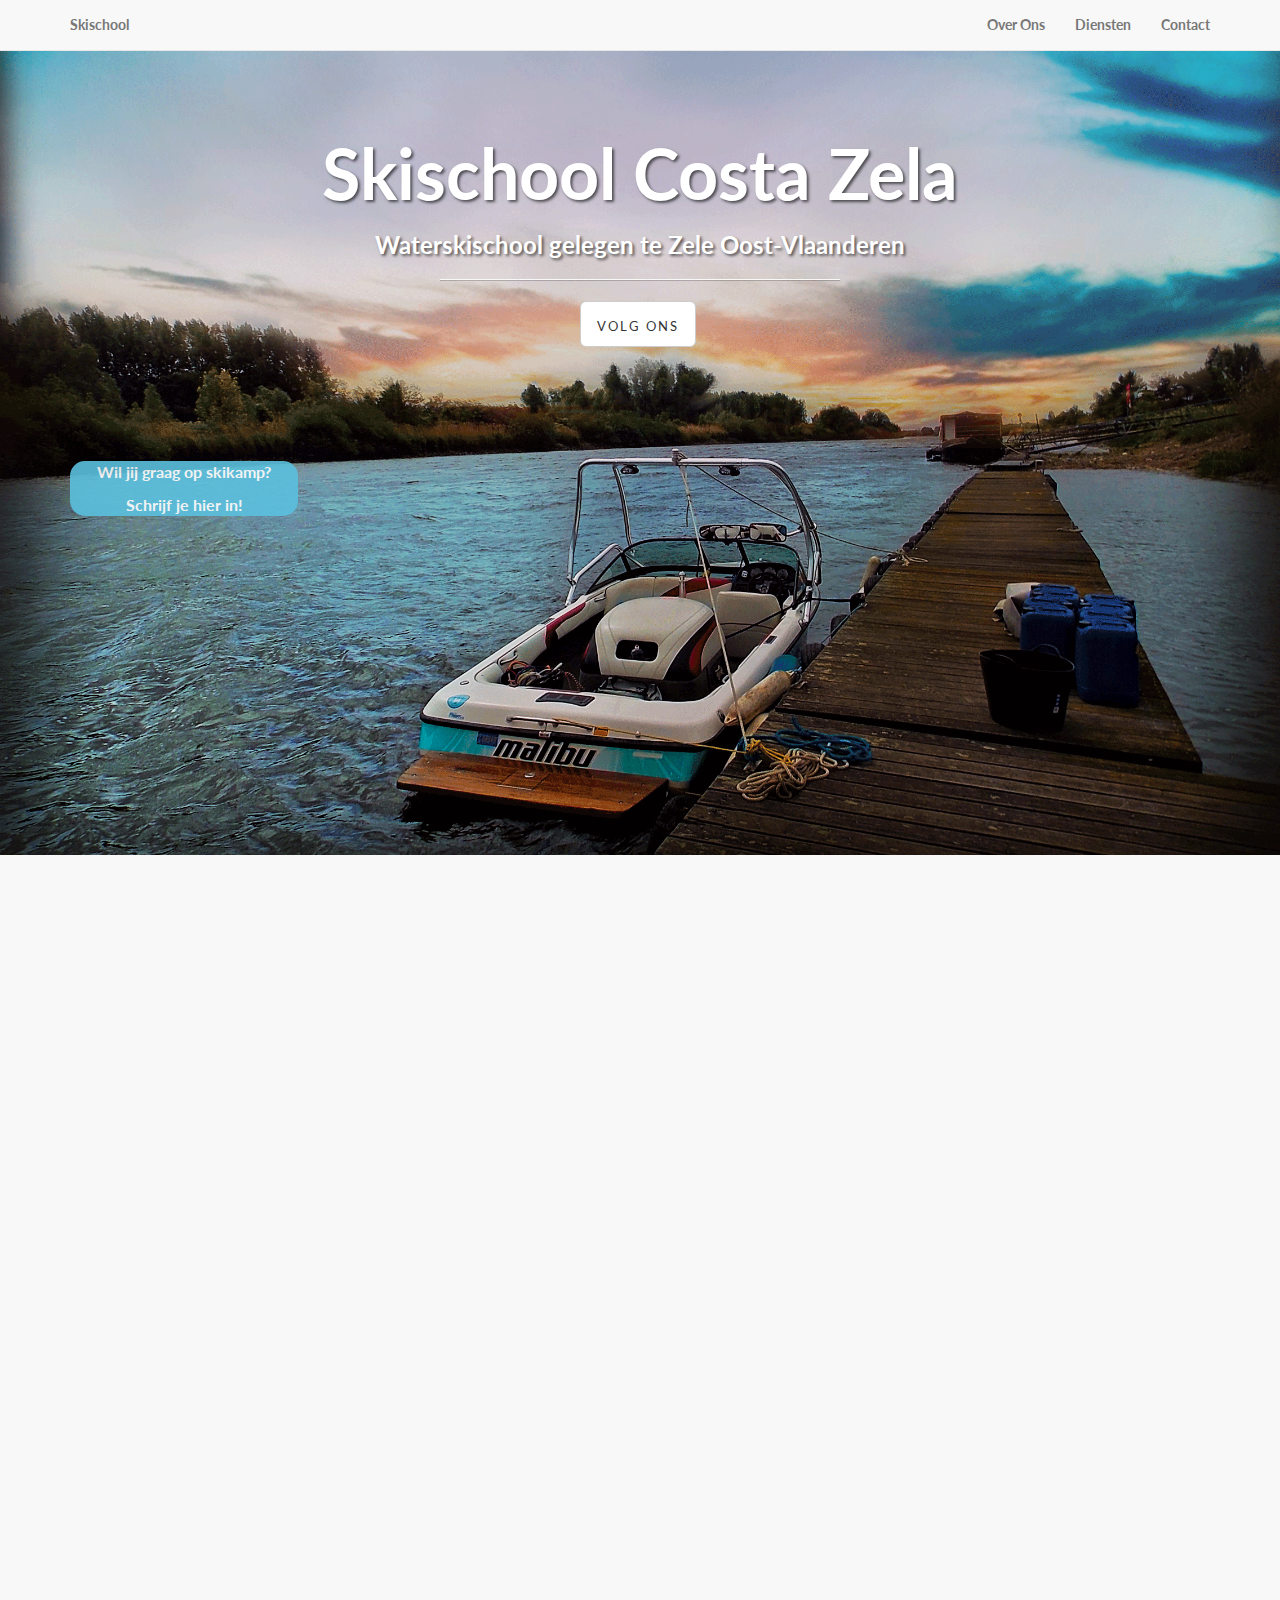
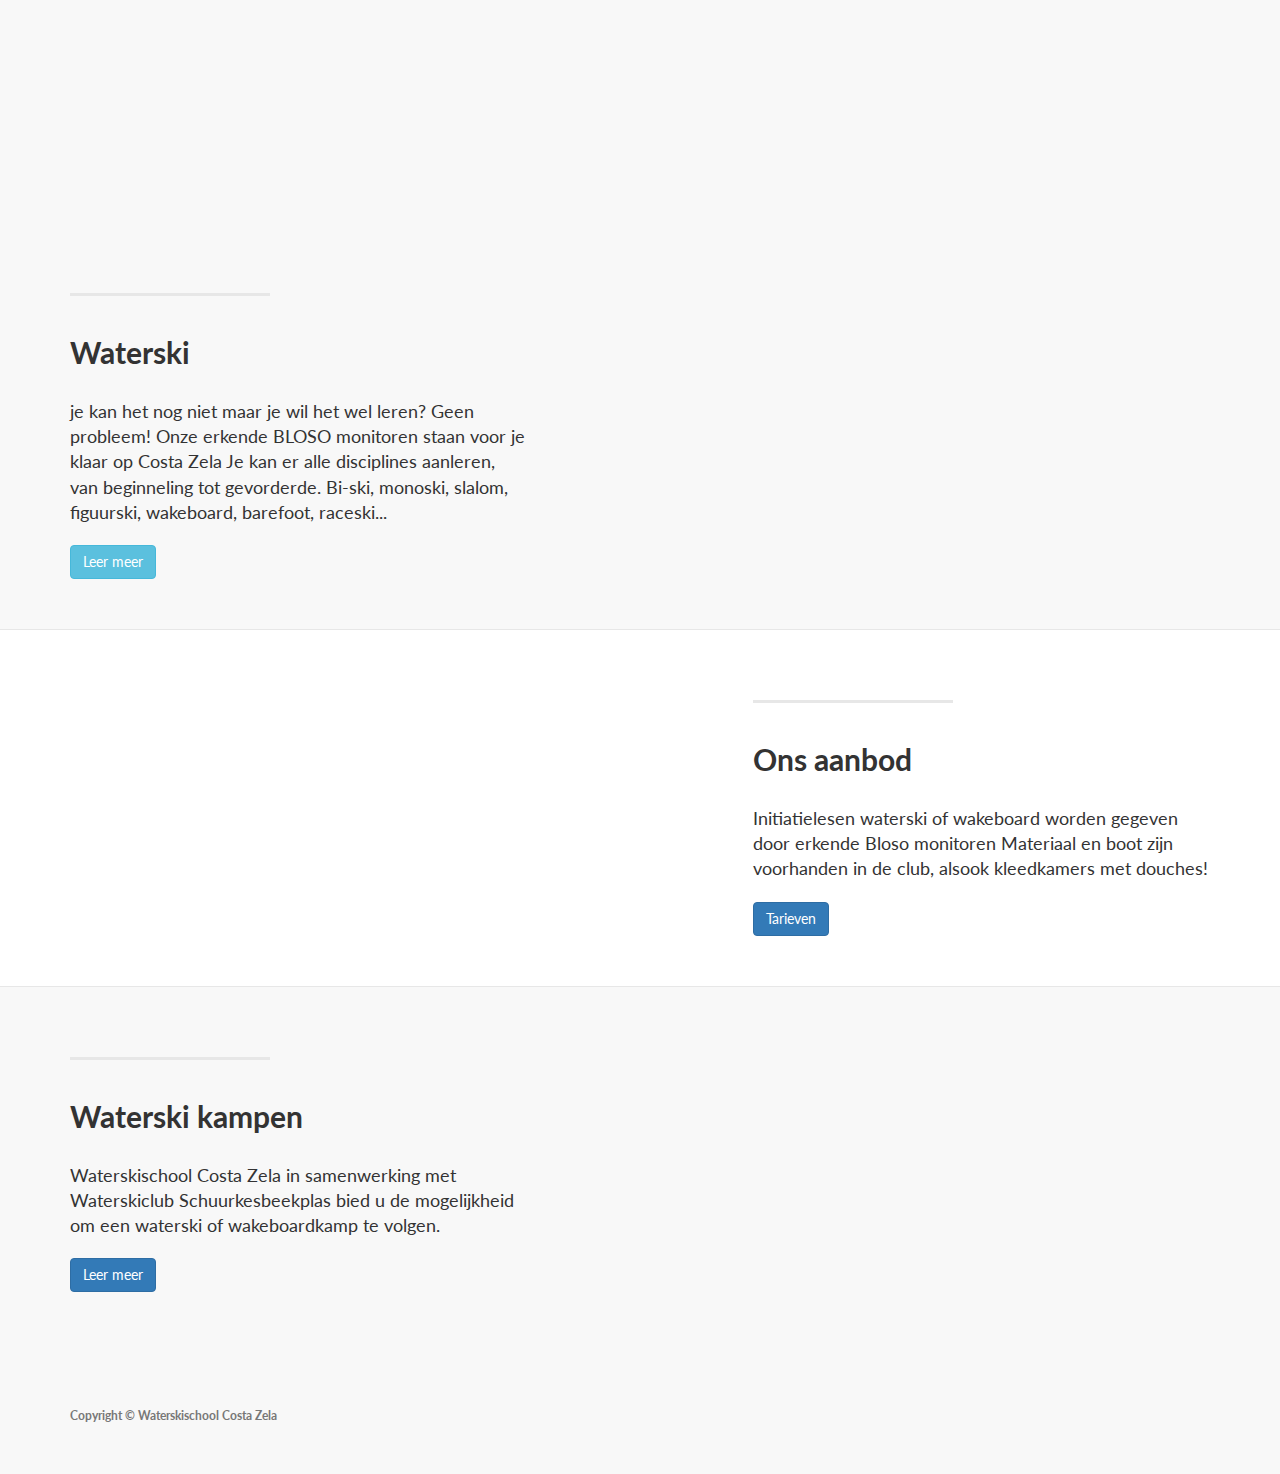
==== index.html @ bb453fe8 "Merge pull request #1 from nelevm/master" ====
<!DOCTYPE html>
<html lang="en">

<head>

    <meta charset="utf-8">
    <meta http-equiv="X-UA-Compatible" content="IE=edge">
    <meta name="viewport" content="width=device-width, initial-scale=1">
    <meta name="description" content="">
    <meta name="author" content="">

    <title>Landing Page - Start Bootstrap Theme</title>

    <!-- Bootstrap Core CSS -->
    <link href="css/bootstrap.min.css" rel="stylesheet">

    <!-- Custom CSS -->
    <link href="css/landing-page.css" rel="stylesheet">

    <!-- Custom Fonts -->
    <link href="font-awesome/css/font-awesome.min.css" rel="stylesheet" type="text/css">
    <link href="https://fonts.googleapis.com/css?family=Lato:300,400,700,300italic,400italic,700italic" rel="stylesheet" type="text/css">

    <!-- HTML5 Shim and Respond.js IE8 support of HTML5 elements and media queries -->
    <!-- WARNING: Respond.js doesn't work if you view the page via file:// -->
    <!--[if lt IE 9]>
        <script src="https://oss.maxcdn.com/libs/html5shiv/3.7.0/html5shiv.js"></script>
        <script src="https://oss.maxcdn.com/libs/respond.js/1.4.2/respond.min.js"></script>
    <![endif]-->

</head>

<body>

    <!-- Navigation -->
    <nav class="navbar navbar-default navbar-fixed-top topnav" role="navigation">
        <div class="container topnav">
            <!-- Brand and toggle get grouped for better mobile display -->
            <div class="navbar-header">
                <button type="button" class="navbar-toggle" data-toggle="collapse" data-target="#bs-example-navbar-collapse-1">
                    <span class="sr-only">Toggle navigation</span>
                    <span class="icon-bar"></span>
                    <span class="icon-bar"></span>
                    <span class="icon-bar"></span>
                </button>
                <a class="navbar-brand topnav" href="#">Skischool</a>
            </div>
            <!-- Collect the nav links, forms, and other content for toggling -->
            <div class="collapse navbar-collapse" id="bs-example-navbar-collapse-1">
                <ul class="nav navbar-nav navbar-right">
                    <li>
                        <a href="#about">Over Ons</a>
                    </li>
                    <li>
                        <a href="#services">Diensten</a>
                    </li>
                    <li>
                        <a href="#contact">Contact</a>
                    </li>
                </ul>
            </div>
            <!-- /.navbar-collapse -->
        </div>
        <!-- /.container -->
    </nav>


    <!-- Header -->
    <a name="about"></a>
    <div class="intro-header">
    
        <div class="container">

            <div class="row">
                <div class="col-lg-12">
                    <div class="intro-message">
                        <h1>Skischool Costa Zela</h1>
                        <h3>Waterskischool gelegen te Zele Oost-Vlaanderen</h3>
                        <hr class="intro-divider">
                        <ul class="list-inline intro-social-buttons">
                            <li>
                                <a href="https://www.facebook.com/Wake-en-Waterski-school-Costa-Zela-161550537265574/?fref=ts" class="btn btn-default btn-lg"><i class="fa fa-facebook fa-fw"></i> <span class="network-name">Volg ons</span></a>
                            </li>
                        </ul>
                        <div class="linktokamp">
                        <p>Wil jij graag op skikamp?</p>
                        <p>Schrijf je hier in!</p>
                        </div>
                    </div>
                    
                </div>
            </div>

        </div>
        <!-- /.container -->

    </div>
    <!-- /.intro-header -->

    <!-- Page Content -->

	<a  name="services"></a>
    <div class="content-section-a">

        <div class="container">
            <div class="row">
                <div class="col-lg-5 col-sm-6">
                    <hr class="section-heading-spacer">
                    <div class="clearfix"></div>
                    <h2 class="section-heading">Waterski</h2>
                    <p class="lead">
je kan het nog niet maar je wil het wel leren? Geen probleem! 
Onze erkende BLOSO monitoren staan voor je klaar op Costa Zela
Je kan er alle disciplines aanleren, van beginneling tot gevorderde. 
Bi-ski, monoski, slalom, figuurski, wakeboard, barefoot, raceski...</p>
                    <a href="html/waterski.html" class="btn btn-info" role="button">Leer meer</a>    
                    
                </div>
                <div class="col-lg-5 col-lg-offset-2 col-sm-6">
                    <img class="img-responsive" src="img/logo.png" alt="">
                </div>
            </div>

        </div>
        <!-- /.container -->

    </div>
    <!-- /.content-section-a -->

    <div class="content-section-b">

        <div class="container">

            <div class="row">
                <div class="col-lg-5 col-lg-offset-1 col-sm-push-6  col-sm-6">
                    <hr class="section-heading-spacer">
                    <div class="clearfix"></div>
                    <h2 class="section-heading">Ons aanbod</h2>
                    <p class="lead"> Initiatielesen waterski of wakeboard worden gegeven door erkende Bloso monitoren
 Materiaal en boot zijn voorhanden in de club, alsook kleedkamers met douches!</p>
                    <button type="button" class="btn btn-primary">Tarieven</button>
                </div>
                <div class="col-lg-5 col-sm-pull-6  col-sm-6">
                    <img class="img-responsive" src="img/banner.png" alt="">
                </div>
            </div>

        </div>
        <!-- /.container -->

    </div>
    <!-- /.content-section-b -->

    <div class="content-section-a">

        <div class="container">

            <div class="row">
                <div class="col-lg-5 col-sm-6">
                    <hr class="section-heading-spacer">
                    <div class="clearfix"></div>
                    <h2 class="section-heading">Waterski kampen</h2>
                    <p class="lead">Waterskischool Costa Zela in samenwerking met Waterskiclub Schuurkesbeekplas bied u de mogelijkheid om een waterski of wakeboardkamp te volgen.</p>
                    <button type="button" class="btn btn-primary">Leer meer</button>
                </div>
                <div class="col-lg-5 col-lg-offset-2 col-sm-6">
                    <img class="img-responsive" src="img/kampbanner.jpg" alt="">
                </div>
            </div>

        </div>
        <!-- /.container -->

    </div>
    <!-- /.content-section-a -->

    <!-- /.banner -->

    <!-- Footer -->
    <footer>
        <div class="container">
            <div class="row">
                <div class="col-lg-12">
                    
                    <p class="copyright text-muted small">Copyright &copy; Waterskischool Costa Zela</p>
                </div>
            </div>
        </div>
    </footer>

    <!-- jQuery -->
    <script src="js/jquery.js"></script>

    <!-- Bootstrap Core JavaScript -->
    <script src="js/bootstrap.min.js"></script>

</body>

</html>
---- css/landing-page.css ----
/*
 * Start Bootstrap - Landing Page (http://startbootstrap.com/)
 * Copyright 2013-2016 Start Bootstrap
 * Licensed under MIT (https://github.com/BlackrockDigital/startbootstrap/blob/gh-pages/LICENSE)
 */

body,
html {
    width: 100%;
    height: 100%;
}

body,
h1,
h2,
h3,
h4,
h5,
h6 {
    font-family: "Lato","Helvetica Neue",Helvetica,Arial,sans-serif;
    font-weight: 700;
}

h1,h3{
    color: white;
}

.topnav {
    font-size: 14px; 
}

.lead {
    font-size: 18px;
    font-weight: 400;
}

.intro-header {
    padding-top: 10px; /* If you're making other pages, make sure there is 50px of padding to make sure the navbar doesn't overlap content! */
    padding-bottom: 10px;
    text-align: center;
    color: #f8f8f8;
    background: url(../img/header6.png) no-repeat center center;
    background-size: cover;
max-height:95%;
max-width:100%;
	
}

.linktokamp{
	position: relative;
	width:20%;
	height:90%;
	background-color:#5BC0DE;
	opacity:0.9;
	border-radius: 15px 15px 15px 15px;
margin-top:10%;
margin-bottom:20%;
}
.linktokamp p{
	color:white;
    font-size: 16px;}
.intro-message {
    position: relative;
    padding-top: 1%;
    padding-bottom: 99%;
	margin-top: 10%;
}

.intro-message > h1 {
    margin: 0;
    text-shadow: 2px 2px 3px rgba(0,0,0,0.6);
    font-size: 5em;
	
}

.intro-divider {
    width: 400px;
    border-top: 1px solid #f8f8f8;
    border-bottom: 1px solid rgba(0,0,0,0.2);
}

.intro-message > h3 {
    text-shadow: 2px 2px 3px rgba(0,0,0,0.6);
	
}

@media(max-width:767px) {
    .intro-message {
        padding-bottom: 50%;
    }

    .intro-message > h1 {
        font-size: 3em;
    }

    ul.intro-social-buttons > li {
        display: block;
        margin-bottom: 20px;
        padding: 0;
    }

    ul.intro-social-buttons > li:last-child {
        margin-bottom: 0;
    }

    .intro-divider {
        width: 100%;
    }
}

.network-name {
    text-transform: uppercase;
    font-size: 13px;
    font-weight: 400;
    letter-spacing: 2px;
}

.content-section-a {
    padding: 50px 0;
    background-color: #f8f8f8;
}

.content-section-b {
    padding: 50px 0;
    border-top: 1px solid #e7e7e7;
    border-bottom: 1px solid #e7e7e7;
}

.section-heading {
    margin-bottom: 30px;
}

.section-heading-spacer {
    float: left;
    width: 200px;
    border-top: 3px solid #e7e7e7;
}

.banner {
    padding: 100px 0;
    color: #f8f8f8;
    background: url(../img/banner-bg.jpg) no-repeat center center;
    background-size: cover;
}

.banner h2 {
    margin: 0;
    text-shadow: 2px 2px 3px rgba(0,0,0,0.6);
    font-size: 3em;
}

.banner ul {
    margin-bottom: 0;
}

.banner-social-buttons {
    float: right;
    margin-top: 0;
}

@media(max-width:1199px) {
    ul.banner-social-buttons {
        float: left;
        margin-top: 15px;
    }
}

@media(max-width:767px) {
    .banner h2 {
        margin: 0;
        text-shadow: 2px 2px 3px rgba(0,0,0,0.6);
        font-size: 3em;
    }

    ul.banner-social-buttons > li {
        display: block;
        margin-bottom: 20px;
        padding: 0;
    }

    ul.banner-social-buttons > li:last-child {
        margin-bottom: 0;
    }
}

footer {
    padding: 50px 0;
    background-color: #f8f8f8;
}

p.copyright {
    margin: 15px 0 0;
}
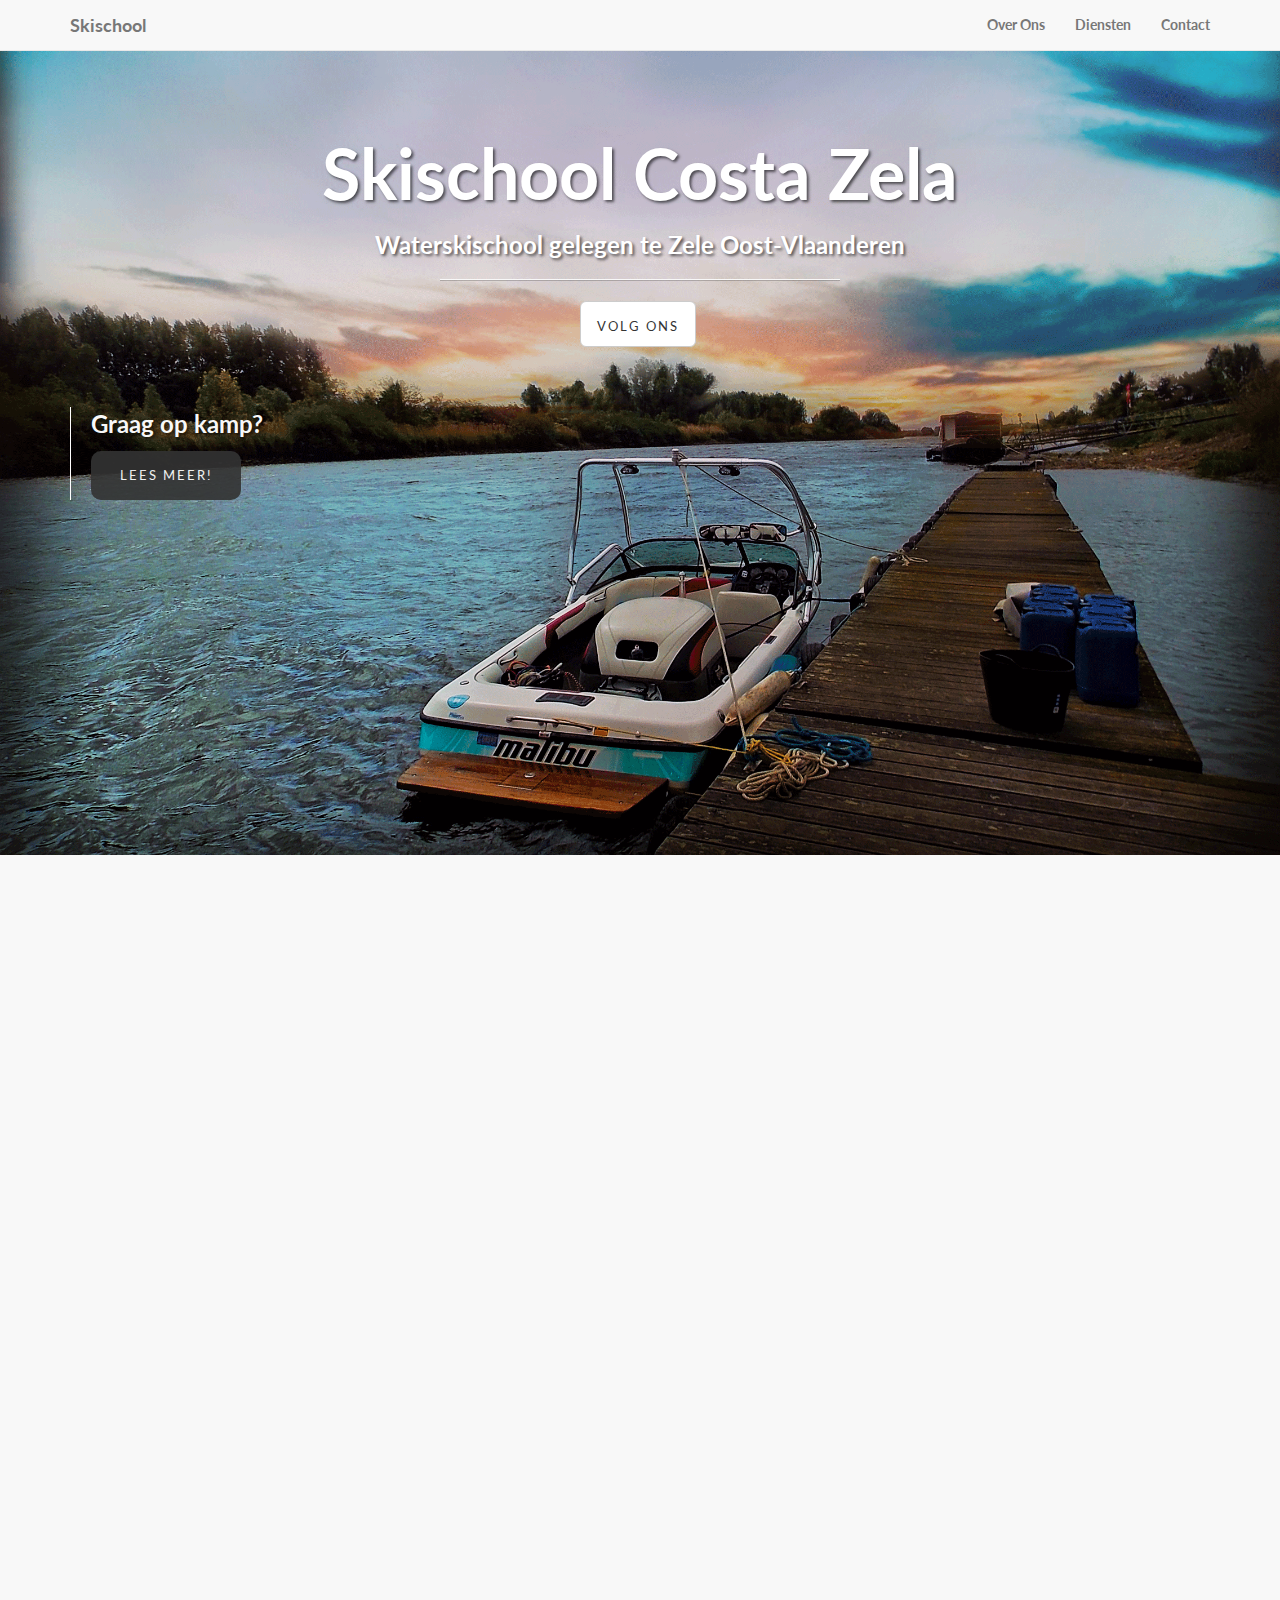
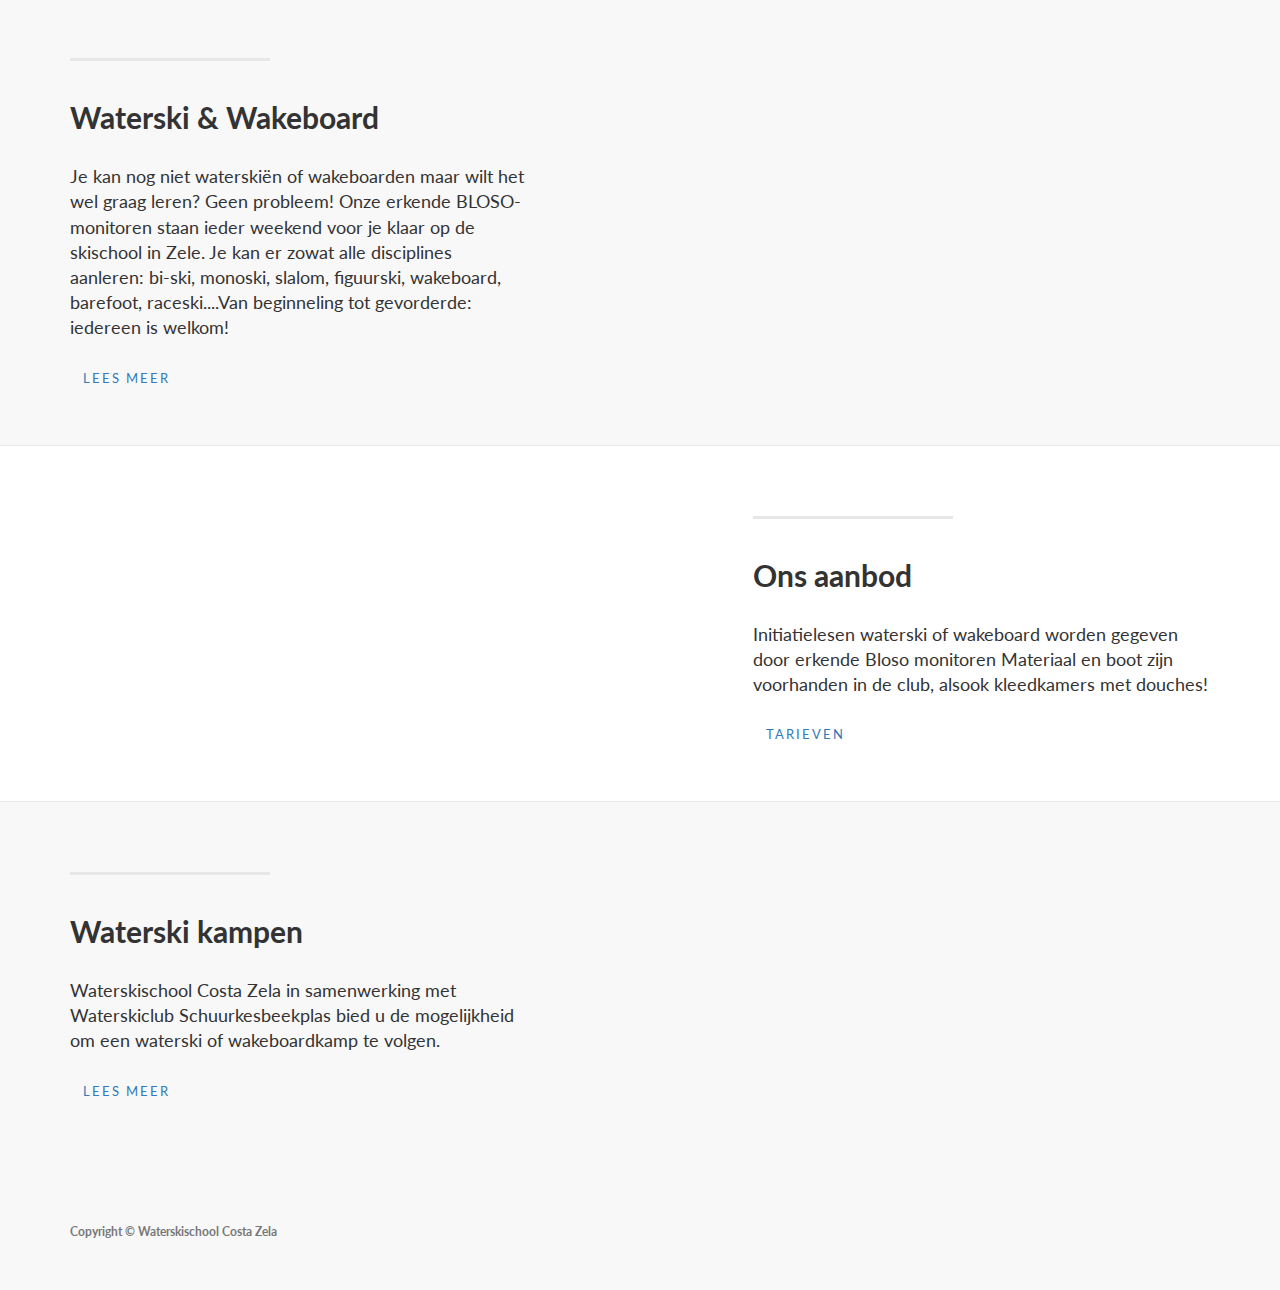
==== commit 914268e1: "Merge pull request #2 from nelevm/master" ====
--- a/index.html
+++ b/index.html
@@ -82,12 +82,16 @@
                                 <a href="https://www.facebook.com/Wake-en-Waterski-school-Costa-Zela-161550537265574/?fref=ts" class="btn btn-default btn-lg"><i class="fa fa-facebook fa-fw"></i> <span class="network-name">Volg ons</span></a>
                             </li>
                         </ul>
-                        <div class="linktokamp">
-                        <p>Wil jij graag op skikamp?</p>
-                        <p>Schrijf je hier in!</p>
+                        <div class="verticalline">
+                        <div class="skikamp">
+                        <p>Graag op kamp?</p>
+                        </div>
+                      <div class="linktokamp">
+                     <a href=""><p>Lees meer!</p></a>
+                       
                         </div>
                     </div>
-                    
+                    </div>
                 </div>
             </div>
 
@@ -107,17 +111,17 @@
                 <div class="col-lg-5 col-sm-6">
                     <hr class="section-heading-spacer">
                     <div class="clearfix"></div>
-                    <h2 class="section-heading">Waterski</h2>
+                    <h2 class="section-heading">Waterski & Wakeboard</h2>
                     <p class="lead">
-je kan het nog niet maar je wil het wel leren? Geen probleem! 
-Onze erkende BLOSO monitoren staan voor je klaar op Costa Zela
-Je kan er alle disciplines aanleren, van beginneling tot gevorderde. 
-Bi-ski, monoski, slalom, figuurski, wakeboard, barefoot, raceski...</p>
-                    <a href="html/waterski.html" class="btn btn-info" role="button">Leer meer</a>    
+Je kan nog niet waterskiën of wakeboarden maar wilt het wel graag leren? Geen probleem! 
+Onze erkende BLOSO-monitoren staan ieder weekend voor je klaar op de skischool in Zele.
+Je kan er zowat alle disciplines aanleren: bi-ski, monoski, slalom, figuurski, wakeboard, barefoot, raceski....Van beginneling tot gevorderde: iedereen is welkom! </p>
+                    <a href="" class="btn basic"><span class="network-name">Lees meer</span></a>
+                     
                     
                 </div>
                 <div class="col-lg-5 col-lg-offset-2 col-sm-6">
-                    <img class="img-responsive" src="img/logo.png" alt="">
+                    <img class="img-responsive" src="img/trainee.png" alt="">
                 </div>
             </div>
 
@@ -138,7 +142,7 @@
                     <h2 class="section-heading">Ons aanbod</h2>
                     <p class="lead"> Initiatielesen waterski of wakeboard worden gegeven door erkende Bloso monitoren
  Materiaal en boot zijn voorhanden in de club, alsook kleedkamers met douches!</p>
-                    <button type="button" class="btn btn-primary">Tarieven</button>
+                   <a href="" class="btn basic"><span class="network-name">Tarieven</span></a>
                 </div>
                 <div class="col-lg-5 col-sm-pull-6  col-sm-6">
                     <img class="img-responsive" src="img/banner.png" alt="">
@@ -161,7 +165,7 @@
                     <div class="clearfix"></div>
                     <h2 class="section-heading">Waterski kampen</h2>
                     <p class="lead">Waterskischool Costa Zela in samenwerking met Waterskiclub Schuurkesbeekplas bied u de mogelijkheid om een waterski of wakeboardkamp te volgen.</p>
-                    <button type="button" class="btn btn-primary">Leer meer</button>
+                  <a href="" class="btn basic"><span class="network-name">Lees meer</span></a>
                 </div>
                 <div class="col-lg-5 col-lg-offset-2 col-sm-6">
                     <img class="img-responsive" src="img/kampbanner.jpg" alt="">
--- a/css/landing-page.css
+++ b/css/landing-page.css
@@ -25,7 +25,7 @@
     color: white;
 }
 
-.topnav {
+.topnav {netwo
     font-size: 14px; 
 }
 
@@ -47,18 +47,54 @@
 }
 
 .linktokamp{
-	position: relative;
-	width:20%;
-	height:90%;
-	background-color:#5BC0DE;
-	opacity:0.9;
-	border-radius: 15px 15px 15px 15px;
-margin-top:10%;
-margin-bottom:20%;
-}
+	 display: block;
+	
+		border-radius:10px 10px 10px 10px;
+		background-color:#333333;
+		opacity:0.9;
+		width:150px;
+		margin-left:20px;
+		}
+
+.img-responsive{
+	min-height:5OOpx;
+	min-width:500px;
+	}
+	
+.linktokamp:hover{background-color:#333333;opacity:1;}
+		
+.btn basic:hover{background-color:#333333;opacity:1;}
+ .verticalline {
+  border-left: 1px solid white;}
+  
 .linktokamp p{
 	color:white;
-    font-size: 16px;}
+    text-transform: uppercase;
+    font-size: 13px;
+    font-weight: 400;
+    letter-spacing: 2px;
+	padding:15px;
+	
+	
+}
+
+	
+.skikamp{
+	width:300px;
+	margin-top:50px;
+	display:block;
+	margin-top:60px;
+	margin-left:20px;
+	padding-bottom:10px;
+	}
+.skikamp p{
+	font-family: "Lato","Helvetica Neue",Helvetica,Arial,sans-serif;
+    font-weight:700;
+	font-size:24px;
+	text-shadow: 2px 2px 3px rgba(0,0,0,0.6);
+	padding:0px;
+	margin:0px;
+	text-align:left;}
 .intro-message {
     position: relative;
     padding-top: 1%;
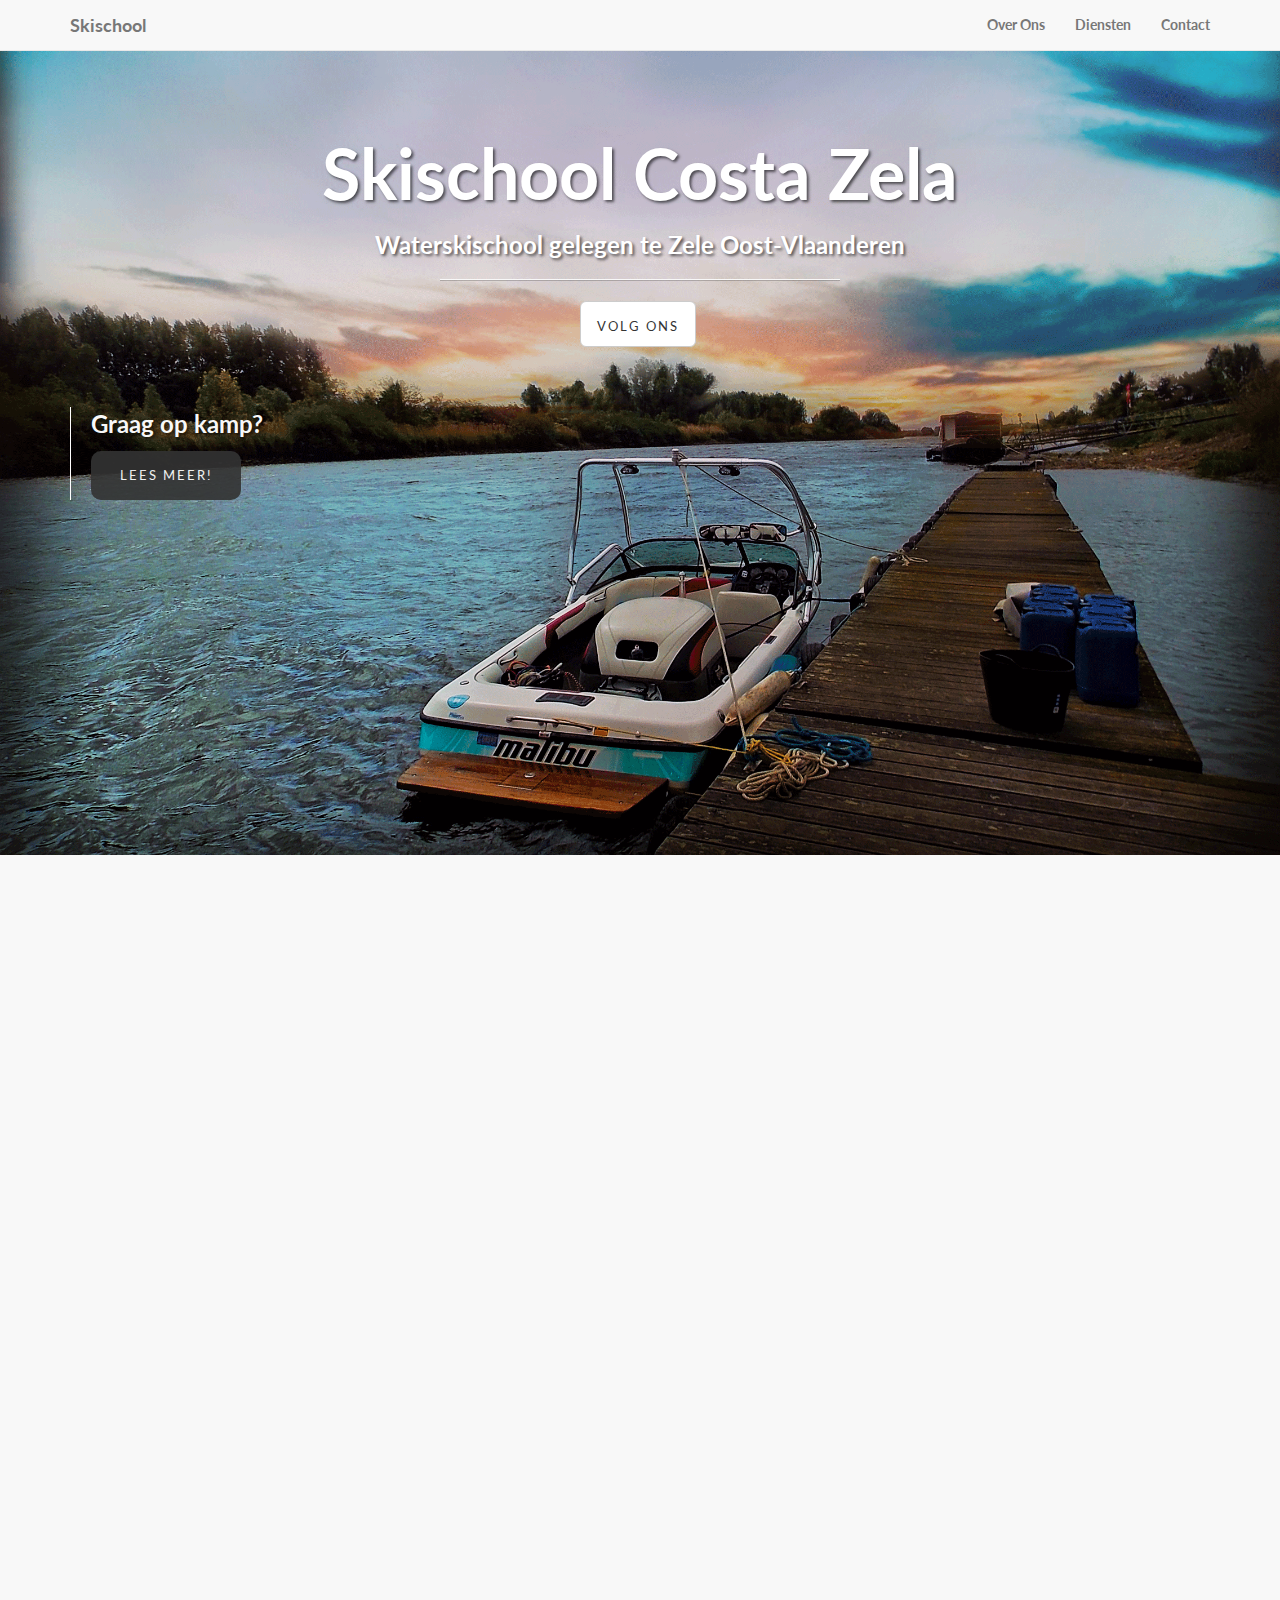
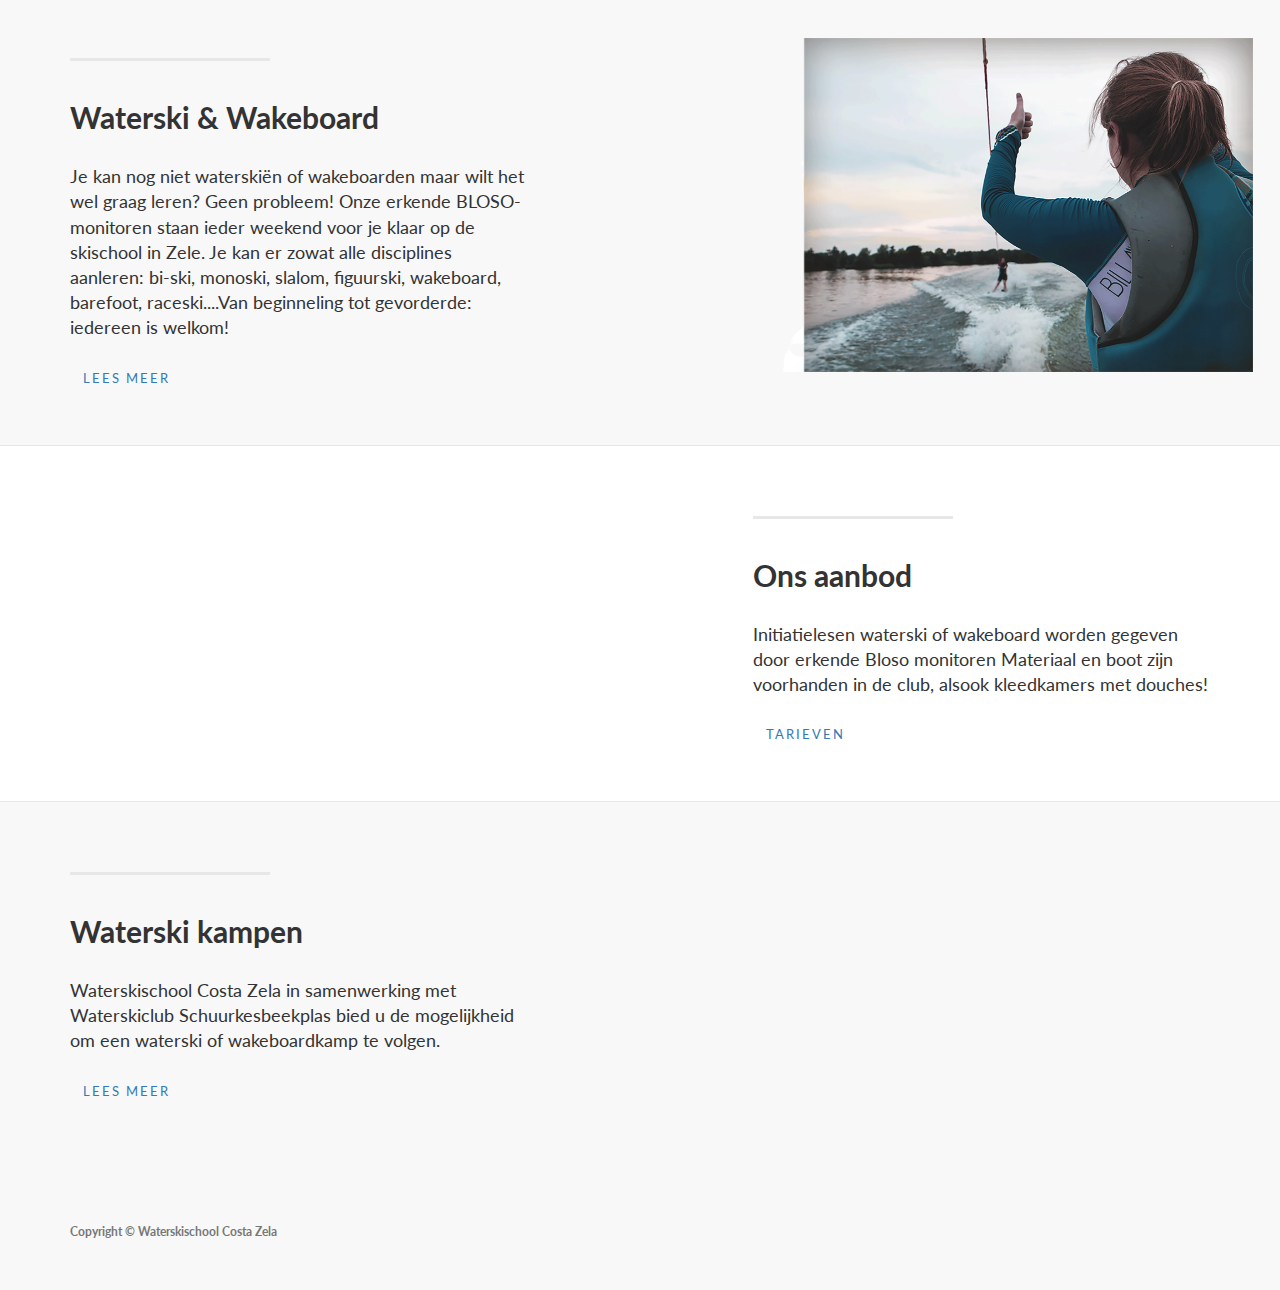
==== commit 9cac4ade: "toevoegen kampen page" ====
--- a/index.html
+++ b/index.html
@@ -165,7 +165,7 @@
                     <div class="clearfix"></div>
                     <h2 class="section-heading">Waterski kampen</h2>
                     <p class="lead">Waterskischool Costa Zela in samenwerking met Waterskiclub Schuurkesbeekplas bied u de mogelijkheid om een waterski of wakeboardkamp te volgen.</p>
-                  <a href="" class="btn basic"><span class="network-name">Lees meer</span></a>
+                  <a href="html/kampen.html" class="btn basic"><span class="network-name">Lees meer</span></a>
                 </div>
                 <div class="col-lg-5 col-lg-offset-2 col-sm-6">
                     <img class="img-responsive" src="img/kampbanner.jpg" alt="">
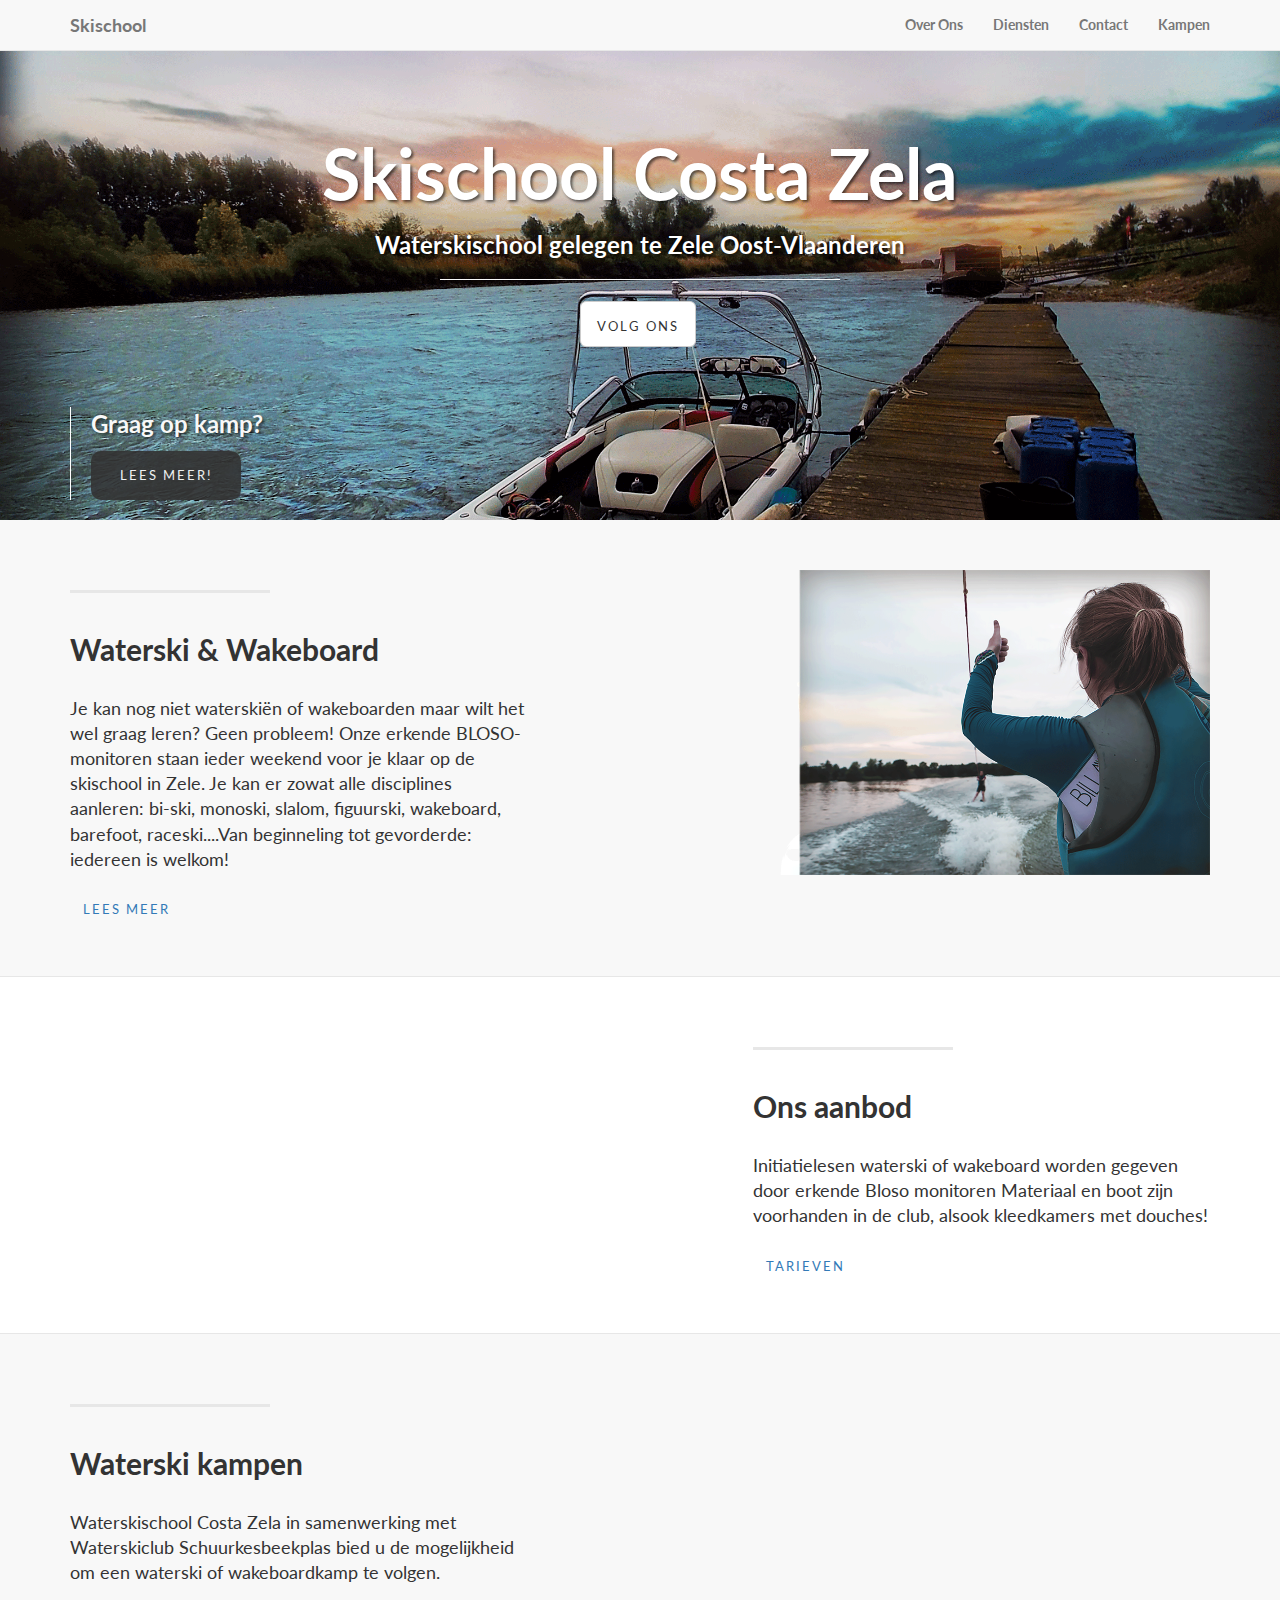
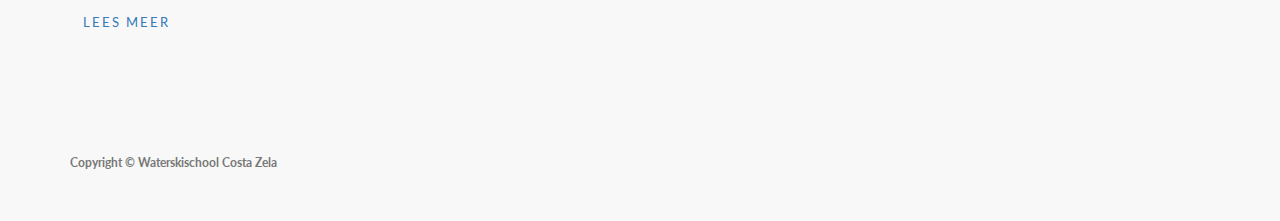
==== commit e6722b3b: "toevoeging stijl kampen pagina" ====
--- a/index.html
+++ b/index.html
@@ -56,6 +56,9 @@
                     </li>
                     <li>
                         <a href="#contact">Contact</a>
+                    </li>
+                    <li>
+                        <a href= "html/kampen.html">Kampen</a>
                     </li>
                 </ul>
             </div>
--- a/css/landing-page.css
+++ b/css/landing-page.css
@@ -41,10 +41,12 @@
     color: #f8f8f8;
     background: url(../img/header6.png) no-repeat center center;
     background-size: cover;
-max-height:95%;
+max-height:90%;
 max-width:100%;
 	
 }
+
+
 
 .linktokamp{
 	 display: block;
@@ -56,10 +58,7 @@
 		margin-left:20px;
 		}
 
-.img-responsive{
-	min-height:5OOpx;
-	min-width:500px;
-	}
+
 	
 .linktokamp:hover{background-color:#333333;opacity:1;}
 		
@@ -96,9 +95,9 @@
 	margin:0px;
 	text-align:left;}
 .intro-message {
-    position: relative;
+
     padding-top: 1%;
-    padding-bottom: 99%;
+    
 	margin-top: 10%;
 }
 
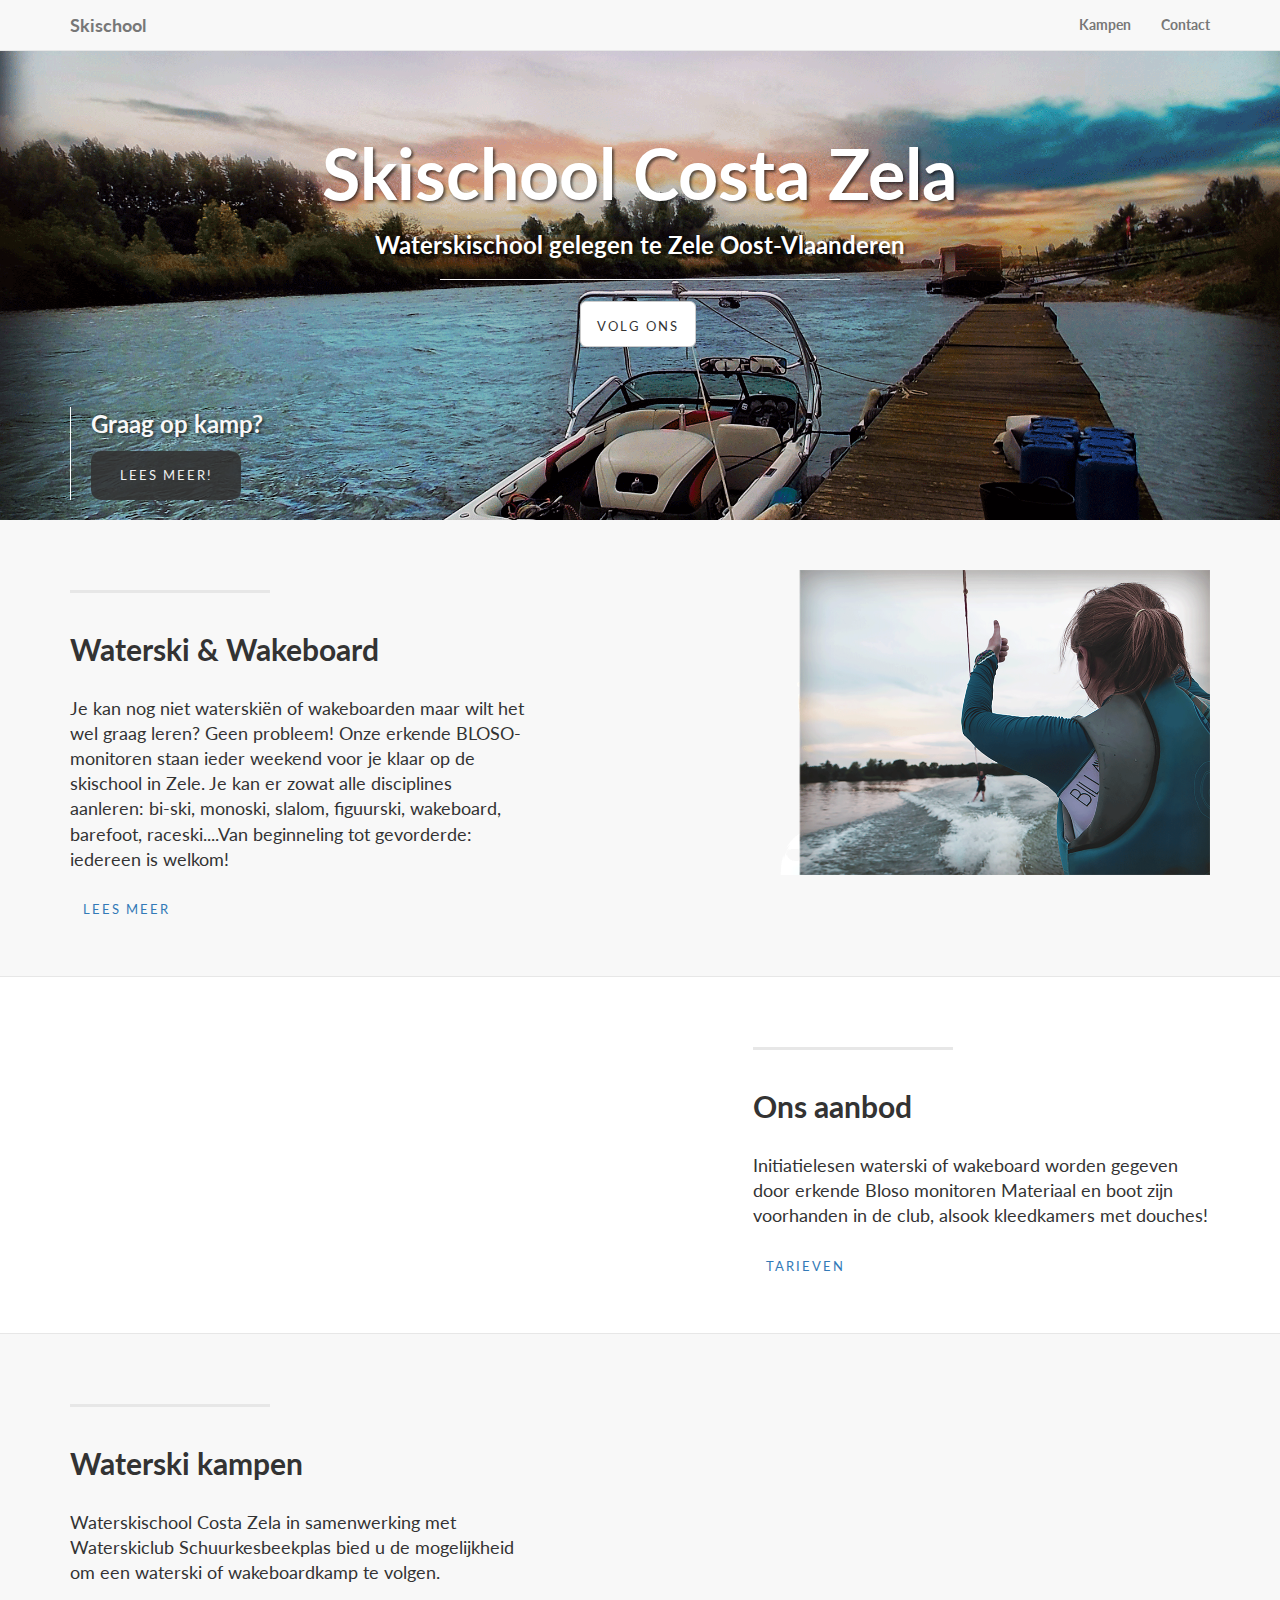
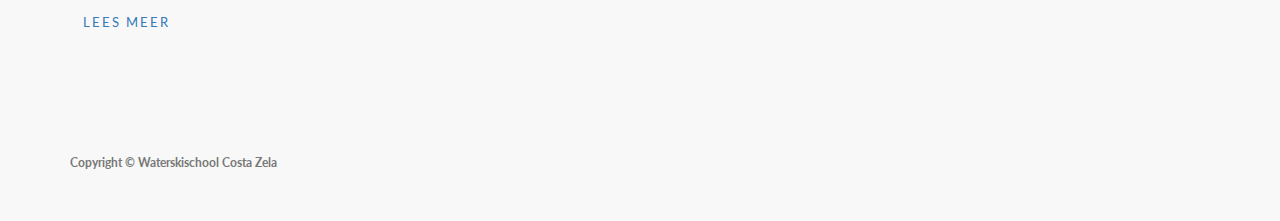
==== commit 6a226ef5: "kleine wijzingen" ====
--- a/index.html
+++ b/index.html
@@ -49,17 +49,12 @@
             <div class="collapse navbar-collapse" id="bs-example-navbar-collapse-1">
                 <ul class="nav navbar-nav navbar-right">
                     <li>
-                        <a href="#about">Over Ons</a>
-                    </li>
-                    <li>
-                        <a href="#services">Diensten</a>
+                        <a href="html/kampen.html">Kampen</a>
                     </li>
                     <li>
                         <a href="#contact">Contact</a>
                     </li>
-                    <li>
-                        <a href= "html/kampen.html">Kampen</a>
-                    </li>
+
                 </ul>
             </div>
             <!-- /.navbar-collapse -->
@@ -71,7 +66,7 @@
     <!-- Header -->
     <a name="about"></a>
     <div class="intro-header">
-    
+
         <div class="container">
 
             <div class="row">
@@ -86,15 +81,17 @@
                             </li>
                         </ul>
                         <div class="verticalline">
-                        <div class="skikamp">
-                        <p>Graag op kamp?</p>
-                        </div>
-                      <div class="linktokamp">
-                     <a href=""><p>Lees meer!</p></a>
-                       
+                            <div class="skikamp">
+                                <p>Graag op kamp?</p>
+                            </div>
+                            <div class="linktokamp">
+                                <a href="html/kampen.html">
+                                    <p>Lees meer!</p>
+                                </a>
+
+                            </div>
                         </div>
                     </div>
-                    </div>
                 </div>
             </div>
 
@@ -106,7 +103,7 @@
 
     <!-- Page Content -->
 
-	<a  name="services"></a>
+    <a name="services"></a>
     <div class="content-section-a">
 
         <div class="container">
@@ -116,12 +113,10 @@
                     <div class="clearfix"></div>
                     <h2 class="section-heading">Waterski & Wakeboard</h2>
                     <p class="lead">
-Je kan nog niet waterskiën of wakeboarden maar wilt het wel graag leren? Geen probleem! 
-Onze erkende BLOSO-monitoren staan ieder weekend voor je klaar op de skischool in Zele.
-Je kan er zowat alle disciplines aanleren: bi-ski, monoski, slalom, figuurski, wakeboard, barefoot, raceski....Van beginneling tot gevorderde: iedereen is welkom! </p>
+                        Je kan nog niet waterskiën of wakeboarden maar wilt het wel graag leren? Geen probleem! Onze erkende BLOSO-monitoren staan ieder weekend voor je klaar op de skischool in Zele. Je kan er zowat alle disciplines aanleren: bi-ski, monoski, slalom, figuurski, wakeboard, barefoot, raceski....Van beginneling tot gevorderde: iedereen is welkom! </p>
                     <a href="" class="btn basic"><span class="network-name">Lees meer</span></a>
-                     
-                    
+
+
                 </div>
                 <div class="col-lg-5 col-lg-offset-2 col-sm-6">
                     <img class="img-responsive" src="img/trainee.png" alt="">
@@ -143,9 +138,8 @@
                     <hr class="section-heading-spacer">
                     <div class="clearfix"></div>
                     <h2 class="section-heading">Ons aanbod</h2>
-                    <p class="lead"> Initiatielesen waterski of wakeboard worden gegeven door erkende Bloso monitoren
- Materiaal en boot zijn voorhanden in de club, alsook kleedkamers met douches!</p>
-                   <a href="" class="btn basic"><span class="network-name">Tarieven</span></a>
+                    <p class="lead"> Initiatielesen waterski of wakeboard worden gegeven door erkende Bloso monitoren Materiaal en boot zijn voorhanden in de club, alsook kleedkamers met douches!</p>
+                    <a href="html/contact.html" class="btn basic"><span class="network-name">Tarieven</span></a>
                 </div>
                 <div class="col-lg-5 col-sm-pull-6  col-sm-6">
                     <img class="img-responsive" src="img/banner.png" alt="">
@@ -168,7 +162,7 @@
                     <div class="clearfix"></div>
                     <h2 class="section-heading">Waterski kampen</h2>
                     <p class="lead">Waterskischool Costa Zela in samenwerking met Waterskiclub Schuurkesbeekplas bied u de mogelijkheid om een waterski of wakeboardkamp te volgen.</p>
-                  <a href="html/kampen.html" class="btn basic"><span class="network-name">Lees meer</span></a>
+                    <a href="html/kampen.html" class="btn basic"><span class="network-name">Lees meer</span></a>
                 </div>
                 <div class="col-lg-5 col-lg-offset-2 col-sm-6">
                     <img class="img-responsive" src="img/kampbanner.jpg" alt="">
@@ -188,7 +182,7 @@
         <div class="container">
             <div class="row">
                 <div class="col-lg-12">
-                    
+
                     <p class="copyright text-muted small">Copyright &copy; Waterskischool Costa Zela</p>
                 </div>
             </div>
@@ -203,4 +197,4 @@
 
 </body>
 
-</html>
+</html>